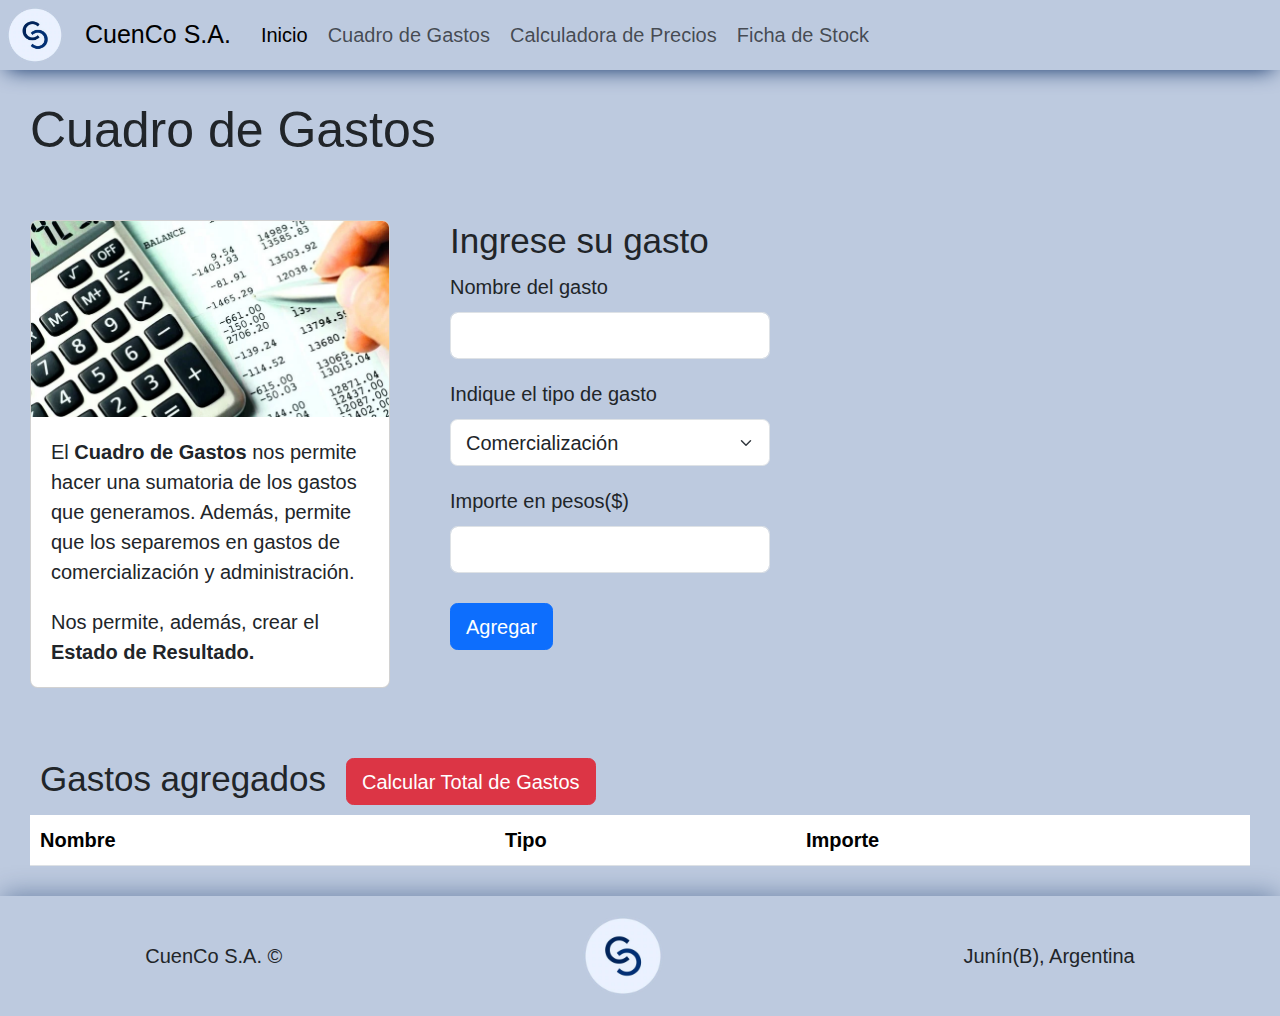
==== pages/cuadroGastos.html @ 2fed6a2f "Register, Login y cuadro de gastos: en proceso/finalizados" ====
<!DOCTYPE html>
<html lang="es">
<head>
    <meta charset="UTF-8">
    <meta http-equiv="X-UA-Compatible" content="IE=edge">
    <meta name="viewport" content="width=device-width, initial-scale=1.0">
    <link rel="shortcut icon" href="../imgs/logoSinFondo.png">

    <!-- BOOSTRAP LINKS -->
    <link rel="stylesheet" href="https://cdn.jsdelivr.net/npm/bootstrap@5.2.2/dist/css/bootstrap.min.css">

    <!-- MY LINKS -->
    <link rel="stylesheet" href="../css/style.css">
    <title>Cuadro de Gastos | Sistema de Información Contable</title>
</head>
<body>

    <header>
        <div class="divImg">
            <a href="./principal.html"><img src="../imgs/logoSinFondo.png" alt="logo"></a>
        </div>

        <nav class="navbar navbar-expand-lg bg-light m-0 p-0 h-auto navBar">
            <div class="container-fluid navBar">
              <div class="divA heightNav">
                <a class="navbar-brand active" href="./principal.html">CuenCo S.A.</a>
              </div>
              <button class="navbar-toggler heightNav" type="button" data-bs-toggle="collapse" data-bs-target="#navbarNav" aria-controls="navbarNav" aria-expanded="false" aria-label="Toggle navigation">
                <span class="navbar-toggler-icon"></span>
              </button>
              <div class="collapse navbar-collapse heightNav" id="navbarNav">
                <ul class="navbar-nav">
                  <li class="nav-item">
                    <a class="nav-link active" aria-current="page" href="./principal.html">Inicio</a>
                  </li>
                  <li class="nav-item">
                    <a class="nav-link" href="#">Cuadro de Gastos</a>
                  </li>
                  <li class="nav-item">
                    <a class="nav-link" href="#">Calculadora de Precios</a>
                  </li>
                  <li class="nav-item">
                    <a class="nav-link" href="#">Ficha de Stock</a>
                  </li>
                </ul>
              </div>
            </div>
          </nav>
    </header>

    <main>

        <div class="d-flex">
          <h1 class="p-3 m-2">Cuadro de Gastos</h1>
          
        </div>

        <div class="d-flex">
            <div class="card m-4" style="width: 18rem;">
                <img src="../imgs/gastos.png" class="card-img-top" alt="gastos">
                <div class="card-body">
                  <p class="card-text">El <b>Cuadro de Gastos</b> nos permite hacer una sumatoria de los gastos que generamos. Además, permite que los separemos en gastos de comercialización y administración.</p>
                  <p class="card-text">Nos permite, además, crear el <b>Estado de Resultado.</b> </p>
                </div>
              </div>
            <form class="m-4 w-25">
                <h3>Ingrese su gasto</h3>
                <div class="mb-3">
                  <label for="inputGasto" class="form-label">Nombre del gasto</label>
                  <input type="text" class="form-control" id="inputGasto">
                  
                </div>
                <div class="mb-3">
                    <label for="tipoDato" class="form-label">Indique el tipo de gasto</label>
                    <select id="tipoDato" class="form-select">
                      <option>Comercialización</option>
                      <option>Administración</option>
                    </select>
                  </div>
                <div class="mb-3">
                  <label for="inputImporte" class="form-label">Importe en pesos($)</label>
                  <input type="number" class="form-control" id="inputImporte">
                </div>
                <div class="pb-2" id="msgErrorGst">

                </div>
                <button type="button" class="btn btn-primary" id="btnAgregar">Agregar</button>
              </form>
        </div>

        <div class="m-4">
            <div class="d-flex">
              <h3 class="m-2">Gastos agregados</h3>
              <button type="button" class="m-2 btn btn-primary bg-danger text-white border-danger" id="btnTotal">Calcular Total de Gastos</button>
            </div>
            <table class="table p-2">
                <thead>
                  <tr>
                    <th scope="col">Nombre</th>
                    <th scope="col">Tipo</th>
                    <th scope="col">Importe</th>
                  </tr>
                </thead>
                <tbody id="tableBody">
                  <!-- <tr>
                    <th scope="row">Sueldos Administrativos</th>
                    <td>Comercialización</td>
                    <td>$78.524</td>
                  </tr> -->
                </tbody>
              </table>
        </div>

    </main>

    <footer class="d-flex align-content-center justify-content-around align-items-center">
        <div class="p-2">
            CuenCo S.A. &copy
        </div>
        
        <div class="p-2">
            <img class="imgFoot" src="../imgs/logoSinFondo.png" alt="logo">
        </div>

        <div class="p-2">
            Junín(B), Argentina
        </div>
    </footer>

    <!-- BOOTSTRAP LINKS -->
    <script src="https://cdn.jsdelivr.net/npm/@popperjs/core@2.11.6/dist/umd/popper.min.js" integrity="sha384-oBqDVmMz9ATKxIep9tiCxS/Z9fNfEXiDAYTujMAeBAsjFuCZSmKbSSUnQlmh/jp3" crossorigin="anonymous"></script>
    <script src="https://cdn.jsdelivr.net/npm/bootstrap@5.2.2/dist/js/bootstrap.min.js" integrity="sha384-IDwe1+LCz02ROU9k972gdyvl+AESN10+x7tBKgc9I5HFtuNz0wWnPclzo6p9vxnk" crossorigin="anonymous"></script>

    <!-- MY JS LINKS -->
    <script src="../js/gastos.js"></script>
    <!-- <script src="../js/calculadora.js"></script>
    <script src="../js/registro.js"></script>
    <script src="../js/acceso.js"></script> -->

</body>
</html>
---- css/style.css ----
*{
    font-family: 'League Spartan', sans-serif;
    font-size: 20px;
    margin: 0px;
    padding: 0px;
}
body{
    background-color: #bdcadf;
}
.formularioSingIn{
    margin: 250px 50px 50px 50px;
}

img{
    max-height: 100vh;
}

.msgError{
    color: red;
}
.msgCreado{
    color: green;
}
#msgNotFound, #msgErrorGst{
    color: red;
}

.divImg img{
    width: 70px;
}
.heightNav{
    height: 70px;
}

header{
    display: flex;
    -webkit-box-shadow: 0px 6px 21px -7px rgba(0,37,93,1);
    -moz-box-shadow: 0px 6px 21px -7px rgba(0,37,93,1);
    box-shadow: 0px 6px 21px -7px rgba(0,37,93,1);
}
footer{
    -webkit-box-shadow: 0px -5px 24px -3px rgba(0,37,93,0.42);
    -moz-box-shadow: 0px -5px 24px -3px rgba(0,37,93,0.42);
    box-shadow: 0px -5px 24px -3px rgba(0,37,93,0.42);
}

.divA{
    display: flex;
    align-items: center;
}
.navBar{
    background-color: #bdcadf;
}
.imgFoot{
    width: 100px;
}
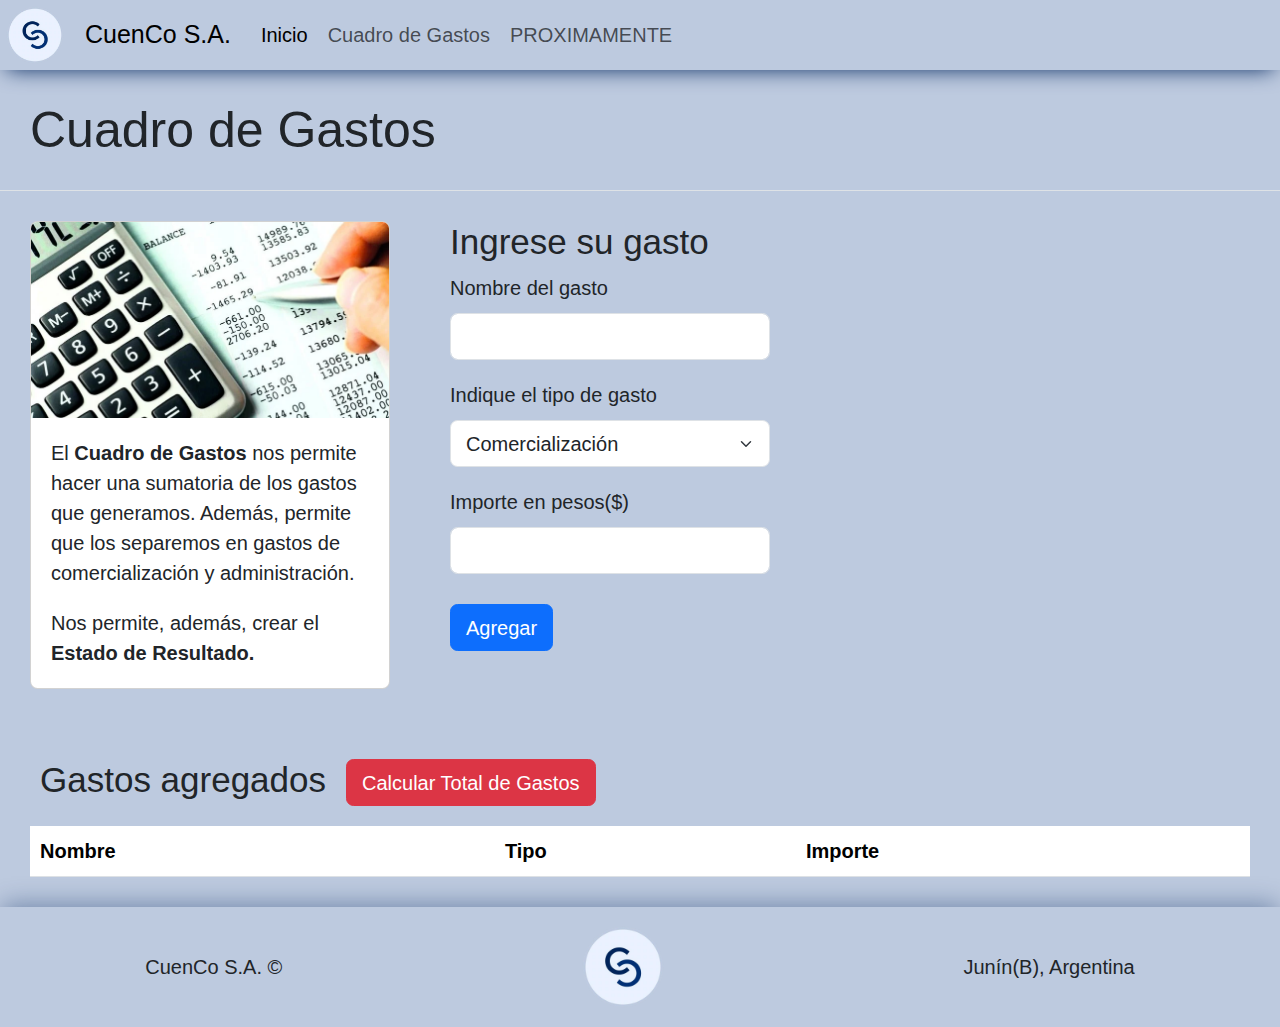
==== commit 7d2a5731: "Cuadro de Gastos, Login, register, terminados" ====
--- a/pages/cuadroGastos.html
+++ b/pages/cuadroGastos.html
@@ -37,11 +37,11 @@
                     <a class="nav-link" href="#">Cuadro de Gastos</a>
                   </li>
                   <li class="nav-item">
-                    <a class="nav-link" href="#">Calculadora de Precios</a>
+                    <a class="nav-link" href="#">PROXIMAMENTE</a>
                   </li>
-                  <li class="nav-item">
+                  <!-- <li class="nav-item">
                     <a class="nav-link" href="#">Ficha de Stock</a>
-                  </li>
+                  </li> -->
                 </ul>
               </div>
             </div>
@@ -50,7 +50,7 @@
 
     <main>
 
-        <div class="d-flex">
+        <div class="d-flex border-bottom">
           <h1 class="p-3 m-2">Cuadro de Gastos</h1>
           
         </div>
@@ -92,6 +92,11 @@
             <div class="d-flex">
               <h3 class="m-2">Gastos agregados</h3>
               <button type="button" class="m-2 btn btn-primary bg-danger text-white border-danger" id="btnTotal">Calcular Total de Gastos</button>
+            </div>
+            <div>
+              <h5 class="m-2" id="h3Gastos">
+
+              </h5>
             </div>
             <table class="table p-2">
                 <thead>
